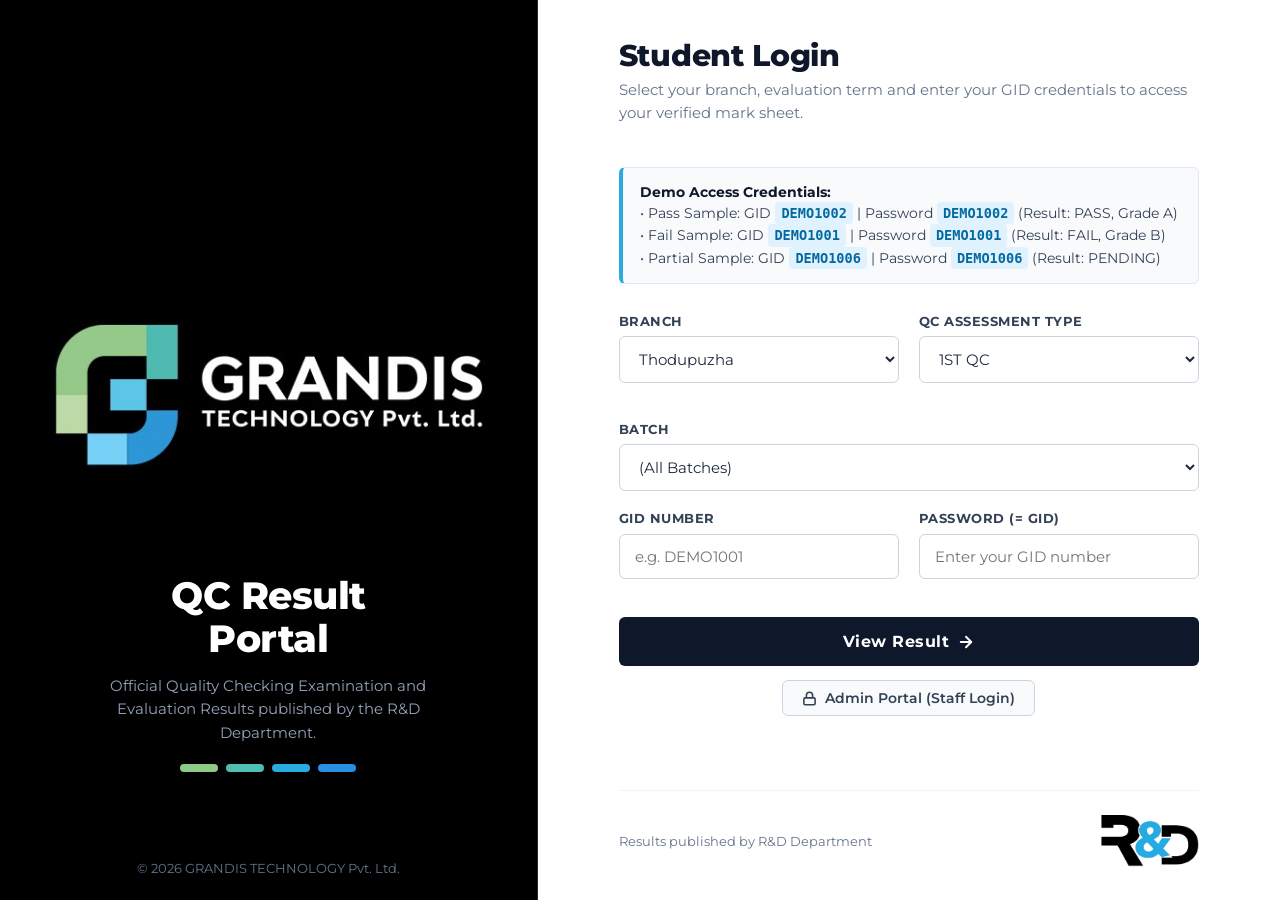
==== index.html @ 6bd6a83f "initial" ====
<!DOCTYPE html>
<html lang="en">
<head>
  <meta charset="UTF-8">
  <meta name="viewport" content="width=device-width, initial-scale=1.0">
  <title>GRANDIS TECHNOLOGY - QC Result Portal</title>
  <link rel="stylesheet" href="home.css">
</head>
<body>

  <!-- =========================================================================
       VIEW 1: STUDENT QC PORTAL LOGIN (OLD MODEL FULL SCREEN SPLIT LAYOUT)
       ========================================================================= -->
  <div class="portal-wrapper" id="portalLoginView">
    
    <!-- Left Black Branding Panel (Edge to Edge) -->
    <div class="portal-left">
      <div class="portal-left-logo">
        <img src="grandis-logo-cropped.png" alt="Grandis Technology Pvt. Ltd." class="portal-left-brand-img">
      </div>

      <div class="portal-left-content">
        <h1>QC Result<br>Portal</h1>
        <p>Official Quality Checking Examination and Evaluation Results published by the R&amp;D Department.</p>
        
        <!-- Strip of 4 colour tiles: #8fc98a, #4dbfb3, #29abe2, #2a8fe0 -->
        <div class="color-tiles-strip">
          <div class="color-tile t1" title="#8fc98a"></div>
          <div class="color-tile t2" title="#4dbfb3"></div>
          <div class="color-tile t3" title="#29abe2"></div>
          <div class="color-tile t4" title="#2a8fe0"></div>
        </div>
      </div>

      <div class="portal-left-footer">
        <span>&copy; 2026 GRANDIS TECHNOLOGY Pvt. Ltd.</span>
      </div>
    </div>

    <!-- Right White Form Panel (Edge to Edge with Centered Login Form) -->
    <div class="portal-right">
      <div class="portal-right-content">
        <div class="portal-header">
          <h2>Student Login</h2>
          <p>Select your branch, evaluation term and enter your GID credentials to access your verified mark sheet.</p>
        </div>

        <!-- Quick Demo Credentials Box -->
        <div class="demo-credentials-box">
          <b>Demo Access Credentials:</b><br>
          • Pass Sample: GID <span class="pill">DEMO1002</span> | Password <span class="pill">DEMO1002</span> (Result: PASS, Grade A)<br>
          • Fail Sample: GID <span class="pill">DEMO1001</span> | Password <span class="pill">DEMO1001</span> (Result: FAIL, Grade B)<br>
          • Partial Sample: GID <span class="pill">DEMO1006</span> | Password <span class="pill">DEMO1006</span> (Result: PENDING)
        </div>

        <form id="loginForm" autocomplete="off">
          <div class="form-row-2">
            <div class="form-group">
              <label for="branchSelect">Branch</label>
              <select id="branchSelect" name="branch" required></select>
            </div>
            <div class="form-group">
              <label for="qcSelect">QC Assessment Type</label>
              <select id="qcSelect" name="qc" required></select>
            </div>
          </div>

          <div class="form-group">
            <label for="batchSelect">Batch</label>
            <select id="batchSelect" name="batch">
              <option value="(All Batches)">(All Batches)</option>
            </select>
          </div>

          <div class="form-row-2">
            <div class="form-group">
              <label for="gidInput">GID Number</label>
              <input type="text" id="gidInput" name="gid" placeholder="e.g. DEMO1001" required autocomplete="off" autocorrect="off" autocapitalize="characters">
            </div>
            <div class="form-group">
              <label for="passwordInput">Password (= GID)</label>
              <input type="password" id="passwordInput" name="password" placeholder="Enter your GID number" required autocomplete="off">
            </div>
          </div>

          <button type="submit" id="submitBtn" class="btn-view-result">
            <span>View Result</span>
            <svg width="18" height="18" viewBox="0 0 24 24" fill="none" stroke="currentColor" stroke-width="2.5" stroke-linecap="round" stroke-linejoin="round">
              <line x1="5" y1="12" x2="19" y2="12"></line>
              <polyline points="12 5 19 12 12 19"></polyline>
            </svg>
          </button>

          <div class="admin-portal-link-wrap">
            <button type="button" id="openAdminModalBtn" class="btn-admin-portal-link" title="Authorized Staff &amp; QC Heads only">
              <svg width="15" height="15" viewBox="0 0 24 24" fill="none" stroke="currentColor" stroke-width="2.5">
                <rect x="3" y="11" width="18" height="11" rx="2" ry="2"></rect>
                <path d="M7 11V7a5 5 0 0 1 10 0v4"></path>
              </svg>
              <span>Admin Portal (Staff Login)</span>
            </button>
          </div>

          <div id="errMsg" class="form-err-msg"></div>
        </form>

        <div class="portal-right-footer">
          <div>Results published by R&amp;D Department</div>
          <div class="rd-logo-wrap">
            <img src="rd-logo.png" alt="R&amp;D Department Logo" class="portal-rd-brand-img">
          </div>
        </div>
      </div>
    </div>

  </div>

  <!-- =========================================================================
       VIEW 2: FULL-PAGE A4 PORTRAIT OFFICIAL MARK SHEET OVERLAY
       ========================================================================= -->
  <div class="report-overlay" id="reportOverlay" hidden>
    
    <!-- Top Floating Toolbar -->
    <div class="report-topbar">
      <div class="report-topbar-title">
        <svg width="20" height="20" viewBox="0 0 24 24" fill="none" stroke="#2563eb" stroke-width="2.5">
          <path d="M14 2H6a2 2 0 0 0-2 2v16a2 2 0 0 0 2 2h12a2 2 0 0 0 2-2V8z"></path>
          <polyline points="14 2 14 8 20 8"></polyline>
          <line x1="16" y1="13" x2="8" y2="13"></line>
          <line x1="16" y1="17" x2="8" y2="17"></line>
          <polyline points="10 9 9 9 8 9"></polyline>
        </svg>
        <span>Verified QC Evaluation Mark Sheet</span>
      </div>
      <div class="report-actions">
        <button type="button" class="btn-report-back" id="closeReportBtn">← Back</button>
        <button type="button" class="btn-report-print" onclick="window.print()">
          <svg width="16" height="16" viewBox="0 0 24 24" fill="none" stroke="currentColor" stroke-width="2">
            <polyline points="6 9 6 2 18 2 18 9"></polyline>
            <path d="M6 18H4a2 2 0 0 1-2-2v-5a2 2 0 0 1 2-2h16a2 2 0 0 1 2 2v5a2 2 0 0 1-2 2h-2"></path>
            <rect x="6" y="14" width="12" height="8"></rect>
          </svg>
          <span>Print / PDF</span>
        </button>
      </div>
    </div>

    <!-- Official Report Document Content (Injected dynamically) -->
    <div id="reportBodyContainer"></div>

  </div>

  <!-- =========================================================================
       ADMIN PORTAL LOGIN MODAL (AUTHENTICATION LOCK)
       ========================================================================= -->
  <div id="adminLoginModal" class="admin-modal-overlay">
    <div class="admin-modal-dialog">
      <div class="admin-modal-header">
        <div class="admin-modal-title-wrap">
          <div class="admin-modal-icon">
            <svg width="20" height="20" viewBox="0 0 24 24" fill="none" stroke="#217346" stroke-width="2.2" stroke-linecap="round" stroke-linejoin="round">
              <rect x="3" y="11" width="18" height="11" rx="2" ry="2"></rect>
              <path d="M7 11V7a5 5 0 0 1 10 0v4"></path>
            </svg>
          </div>
          <div>
            <h3> Authentication</h3>
            <p>Authorized Staff &amp; QC Heads only</p>
          </div>
        </div>
        <button type="button" id="closeAdminModalBtn" class="admin-modal-close" title="Close">&times;</button>
      </div>

      <form id="adminLoginForm" class="admin-modal-form" autocomplete="off">
        <div id="adminErrMsg" class="admin-err-msg"></div>

        <div class="form-group">
          <label for="adminUsername">Username</label>
          <div class="input-with-icon">
            <svg width="18" height="18" viewBox="0 0 24 24" fill="none" stroke="#64748b" stroke-width="2">
              <path d="M20 21v-2a4 4 0 0 0-4-4H8a4 4 0 0 0-4 4v2"></path>
              <circle cx="12" cy="7" r="4"></circle>
            </svg>
            <input type="text" id="adminUsername" name="adminUsername" placeholder="Enter Username" required autocomplete="off" autocapitalize="none">
          </div>
        </div>

        <div class="form-group">
          <label for="adminPassword">Password</label>
          <div class="input-with-icon">
            <svg width="18" height="18" viewBox="0 0 24 24" fill="none" stroke="#64748b" stroke-width="2">
              <rect x="3" y="11" width="18" height="11" rx="2" ry="2"></rect>
              <path d="M7 11V7a5 5 0 0 1 10 0v4"></path>
            </svg>
            <input type="password" id="adminPassword" name="adminPassword" placeholder="Enter Password" required autocomplete="current-password">
          </div>
        </div>

        <!-- Show password option -->
        <div class="admin-show-pwd-row">
          <label class="show-pwd-checkbox-label">
            <input type="checkbox" id="toggleShowAdminPwd">
            <span>Show password</span>
          </label>
        </div>

        <button type="submit" id="adminLoginSubmitBtn" class="btn-admin-login-submit">
          <span>Login to Admin Portal</span>
          <svg width="18" height="18" viewBox="0 0 24 24" fill="none" stroke="currentColor" stroke-width="2.5" stroke-linecap="round" stroke-linejoin="round">
            <line x1="5" y1="12" x2="19" y2="12"></line>
            <polyline points="12 5 19 12 12 19"></polyline>
          </svg>
        </button>
      </form>
    </div>
  </div>

  <script src="config.js"></script>
  <script>
    // Initialize Portal Selects
    fillSelect('branchSelect', BRANCHES);
    fillSelect('qcSelect', QCS);

    async function loadDynamicBranches() {
      try {
        const res = await api('branches');
        if (res && res.branches && res.branches.length > 0) {
          fillSelect('branchSelect', res.branches);
          refreshBatchOptions();
        }
      } catch (e) {}
    }
    loadDynamicBranches();

    function fillSelect(id, items) {
      const el = document.getElementById(id);
      el.innerHTML = items.map(it => `<option value="${esc(it)}">${esc(it)}</option>`).join('');
    }

    // Refresh batch dropdown whenever branch or QC selection changes
    async function refreshBatchOptions() {
      const branch = document.getElementById('branchSelect').value;
      const qc = document.getElementById('qcSelect').value;
      const batchSel = document.getElementById('batchSelect');
      const errEl = document.getElementById('errMsg');
      
      // Show loading indicator in dropdown
      batchSel.disabled = true;
      batchSel.innerHTML = '<option value="">Loading batches...</option>';

      try {
        const res = await api('batches', { branch, qc });
        let batches = [];
        if (res && res.batches && Array.isArray(res.batches)) {
          batches = res.batches;
        }

        const opts = ['<option value="(All Batches)">(All Batches)</option>'];
        if (batches.length > 0) {
          batches.forEach(b => {
            opts.push(`<option value="${esc(b)}">${esc(b)}</option>`);
          });
        }
        batchSel.innerHTML = opts.join('');
      } catch (e) {
        console.error("Batch query error:", e);
        batchSel.innerHTML = '<option value="(All Batches)">(All Batches)</option>';
        if (errEl && !errEl.textContent) {
          errEl.textContent = e.message;
        }
      } finally {
        batchSel.disabled = false;
      }
    }

    document.getElementById('branchSelect').addEventListener('change', () => {
      document.getElementById('errMsg').textContent = '';
      refreshBatchOptions();
    });
    document.getElementById('qcSelect').addEventListener('change', () => {
      document.getElementById('errMsg').textContent = '';
      refreshBatchOptions();
    });
    refreshBatchOptions();

    // Close Report Overlay handler
    document.getElementById('closeReportBtn').addEventListener('click', () => {
      document.getElementById('reportOverlay').hidden = true;
    });

    // Form Submission: Real-time query to Google Sheets
    document.getElementById('loginForm').addEventListener('submit', async (e) => {
      e.preventDefault();
      const errEl = document.getElementById('errMsg');
      const submitBtn = document.getElementById('submitBtn');
      errEl.textContent = '';

      const branch = document.getElementById('branchSelect').value;
      const qc = document.getElementById('qcSelect').value;
      const batch = document.getElementById('batchSelect').value;
      const gid = document.getElementById('gidInput').value.trim();
      const password = document.getElementById('passwordInput').value.trim();

      if (!gid) {
        errEl.textContent = 'Please enter your GID number.';
        return;
      }

      if (gid.toUpperCase() !== password.toUpperCase()) {
        errEl.textContent = 'Invalid credentials. Password must match your GID number.';
        return;
      }

      submitBtn.disabled = true;
      submitBtn.innerHTML = `<span>Verifying credentials...</span>`;

      try {
        const res = await api('login', { branch, qc, batch, gid, password });
        if (!res || !res.ok || res.error || !res.results || res.results.length === 0) {
          errEl.textContent = (res && res.error) ? res.error : `No verified result found for GID ${gid} in ${qc} (${branch}).`;
        } else {
          renderStudentMarkSheets(res.q, res.results);
        }
      } catch (err) {
        console.error("Student result query error:", err);
        errEl.textContent = err.message || 'Cannot connect to result server. Check the Sheet URL / deployment.';
      } finally {
        submitBtn.disabled = false;
        submitBtn.innerHTML = `<span>View Result</span>
          <svg width="18" height="18" viewBox="0 0 24 24" fill="none" stroke="currentColor" stroke-width="2.5" stroke-linecap="round" stroke-linejoin="round">
            <line x1="5" y1="12" x2="19" y2="12"></line>
            <polyline points="12 5 19 12 12 19"></polyline>
          </svg>`;
      }
    });

    /**
     * Render Official QC Mark Sheet
     * Matches exact certificate design with double gold frame, ivory tables, and official layout
     */
    function renderStudentMarkSheets(qcDef, results) {
      const container = document.getElementById('reportBodyContainer');
      
      const html = results.map(item => {
        const info = item.info || {};
        const student = item.row || {};
        const marks = student.m || student.marks || {};
        
        // Calculate all values according to configurable rules
        const evalResult = evaluateQC(qcDef, marks);

        // Derive Main & Sub Report Titles (e.g. "FIRST QC REPORT")
        const mainReportTitle = (qcDef.name && qcDef.name.toUpperCase().endsWith('REPORT')
          ? qcDef.name
          : `${qcDef.name || 'QC'} REPORT`).toUpperCase();
        const subReportTitle = qcDef.title || '';

        // Generate Section rows with A., B., C. prefixes and per-section Sl. No starting at 1
        let sectionsHtml = '';

        qcDef.sections.forEach((sec, sIdx) => {
          const secSummary = evalResult.sections.find(s => s.name === sec.name) || {};
          const isSectionTotalApplicable = sec.passMark !== null && sec.passMark !== undefined;
          const secLetter = String.fromCharCode(65 + sIdx);
          const secTitle = `${secLetter}. ${sec.name.toUpperCase()}`;

          // Section Header Row (e.g. A. THEORY, B. PRACTICAL)
          sectionsHtml += `
            <tr class="section-row">
              <td colspan="6">${esc(secTitle)}</td>
            </tr>
          `;

          // Part Rows with independent numbering per section (1, 2, 3...)
          let partSlNo = 1;
          sec.parts.forEach(part => {
            const rawVal = marks[part.name];
            const hasVal = rawVal !== undefined && rawVal !== null && String(rawVal).trim() !== '';
            const valText = hasVal ? esc(rawVal) : '-';

            sectionsHtml += `
              <tr>
                <td class="col-sl">${partSlNo++}</td>
                <td class="col-subj">${esc(part.name)}</td>
                <td class="col-max">${part.max}</td>
                <td class="col-min">-</td>
                <td class="col-obt">${valText}</td>
                <td class="col-rem"></td>
              </tr>
            `;
          });

          // Section Total Row
          if (isSectionTotalApplicable || qcDef.sections.length > 1) {
            const statusClass = secSummary.status === 'PASS' ? 'status-badge-pass' : (secSummary.status === 'FAIL' ? 'status-badge-fail' : 'status-badge-pending');
            const passRequirementText = sec.passMark !== null ? sec.passMark : '-';
            const statusText = secSummary.status || '-';

            sectionsHtml += `
              <tr class="total-row">
                <td></td>
                <td class="col-subj">${esc(sec.name)} Total</td>
                <td class="col-max">${secSummary.max}</td>
                <td class="col-min">${passRequirementText}</td>
                <td class="col-obt">${secSummary.entered > 0 ? secSummary.total : '-'}</td>
                <td class="col-rem"><span class="${statusClass}">${esc(statusText)}</span></td>
              </tr>
            `;
          }
        });

        // Grand Total Row
        const grandStatusClass = evalResult.overallResult === 'PASS' ? 'status-badge-pass' : (evalResult.overallResult === 'FAIL' ? 'status-badge-fail' : 'status-badge-pending');
        const passRuleDesc = qcDef.overall.rule === 'SECTIONS_PASS' ? 'Theory & Practical' : `Min ${qcDef.overall.passMark}`;

        const grandTotalRow = `
          <tr class="grand-row">
            <td></td>
            <td class="col-subj">OVERALL TOTAL</td>
            <td class="col-max">${evalResult.overallMax}</td>
            <td class="col-min">${esc(passRuleDesc)}</td>
            <td class="col-obt">${evalResult.grandTotal !== '' ? evalResult.grandTotal : '-'}</td>
            <td class="col-rem"><span class="${grandStatusClass}">${esc(evalResult.overallResult || '-')}</span></td>
          </tr>
        `;

        // Status badge in summary strip
        const summaryResultBadge = evalResult.overallResult 
          ? `<span class="${grandStatusClass}">${esc(evalResult.overallResult)}</span>`
          : `-`;

        // Grade / Level label in summary strip (shown even for FAIL students when all parts completed)
        const summaryGradeVal = evalResult.overallLabel || (evalResult.isPending ? 'PENDING' : '-');

        // Words for total marks
        const totalWords = evalResult.grandTotal !== '' ? numberToWords(parseFloat(evalResult.grandTotal)) : 'Marks Pending';

        // Comments
        const commentText = student.remarks || (evalResult.overallResult === 'PASS' 
          ? 'Candidate has successfully demonstrated required proficiency standards.' 
          : (evalResult.overallResult === 'FAIL' ? 'Candidate did not achieve minimum passing criteria in one or more assessment modules.' : 'Evaluation in progress.'));

        const assessorNames = info.assessors || info.assessor || 'R&D Quality Checking Board';

        return `
          <div class="official-report-sheet">
            <!-- Header Row: Grandis Logo (Left), Institute Titles (Center), R&D Logo (Right) -->
            <div class="official-report-header">
              <div class="report-logo-left">
                <img src="grandis-logo-transparent.png" alt="Grandis Technology Logo" class="cert-grandis-logo">
              </div>

              <div class="header-center">
                <div class="company-title">GRANDIS TECHNOLOGY PVT. LTD.</div>
                <div class="department-title">R &amp; D &nbsp; D E P A R T M E N T</div>
              </div>

              <div class="report-logo-right">
                <img src="rd-logo.png" alt="R&amp;D Logo" class="cert-rd-logo">
              </div>
            </div>

            <!-- Title & Subtitle Block Below Header Row -->
            <div class="report-title-block">
              <div class="report-main-title">${esc(mainReportTitle)}</div>
              <div class="report-sub-title">${esc(subReportTitle)}</div>
              
              <div class="flourish-divider">
                <div class="flourish-line"></div>
                <div class="flourish-diamond">&#9670;</div>
                <div class="flourish-line"></div>
              </div>
            </div>

            <!-- Student & Batch Information Table (Exact 5 rows from official template) -->
            <table class="qc-info-table">
              <tr>
                <th>STUDENT NAME</th>
                <td>${esc(student.name || '-')}</td>
                <th>GID NUMBER</th>
                <td>${esc(student.gid || '-')}</td>
              </tr>
              <tr>
                <th>BRANCH</th>
                <td>${esc(info.branch || '-')}</td>
                <th>BATCH</th>
                <td>${esc(info.batch || '-')}</td>
              </tr>
              <tr>
                <th>FACULTY</th>
                <td>${esc(info.faculty || '-')}</td>
                <th>MODULE INCHARGE</th>
                <td>${esc(info.incharge || info.moduleIncharge || '-')}</td>
              </tr>
              <tr>
                <th>HOF</th>
                <td>${esc(info.hof || '-')}</td>
                <th>STRENGTH</th>
                <td>${esc(info.strength || '-')}</td>
              </tr>
              <tr>
                <th>QC DATE</th>
                <td colspan="3">${esc(info.qcDate || info.date || '-')}</td>
              </tr>
            </table>

            <!-- Marks Table (Exact Columns, Numbered Subjects, and PASS/FAIL Badges) -->
            <table class="qc-marks-table">
              <thead>
                <tr>
                  <th class="col-sl">SL. NO</th>
                  <th class="col-subj">SUBJECT</th>
                  <th class="col-max">MAX MARKS</th>
                  <th class="col-min">MIN MARKS</th>
                  <th class="col-obt">MARKS OBTAINED</th>
                  <th class="col-rem">REMARKS</th>
                </tr>
              </thead>
              <tbody>
                ${sectionsHtml}
                ${grandTotalRow}
              </tbody>
            </table>

            <!-- Summary Strip -->
            <div class="qc-summary-strip">
              <div class="qc-summary-item">
                <div class="qc-summary-label">Overall Result</div>
                <div class="qc-summary-val">${summaryResultBadge}</div>
              </div>
              <div class="qc-summary-item">
                <div class="qc-summary-label">Percentage</div>
                <div class="qc-summary-val">${evalResult.percentage ? evalResult.percentage + '%' : '-'}</div>
              </div>
              <div class="qc-summary-item">
                <div class="qc-summary-label">${esc(evalResult.labelType)}</div>
                <div class="qc-summary-val">${esc(summaryGradeVal)}</div>
              </div>
            </div>

            <!-- Grand Total In Words -->
            <div class="words-row">
              <b>Grand Total in Words:</b>
              <span class="words-val">${esc(totalWords)}</span>
            </div>

            <!-- QC Comments Box -->
            <div class="qc-comments-box">
              <div class="comments-label">QC Inspector Comments &amp; Recommendations:</div>
              <div>${esc(commentText)}</div>
            </div>

            <!-- Signature Lines -->
            <div class="qc-signatures">
              <div class="qc-sig-block">
                <span>${esc(assessorNames)}</span>
                <span class="qc-sig-sub">QC Assessor(s) Signature</span>
              </div>
              <div class="qc-sig-block">
                <span>Head of R&amp;D Department</span>
                <span class="qc-sig-sub">GRANDIS TECHNOLOGY Pvt. Ltd.</span>
              </div>
            </div>

            <!-- Footer -->
            <div class="qc-report-footer">
              This document is an electronically verified quality checking evaluation record generated by the R&amp;D Department, GRANDIS TECHNOLOGY Pvt. Ltd.
            </div>
          </div>
        `;
      }).join('');

      container.innerHTML = html;
      document.getElementById('reportOverlay').hidden = false;
      document.getElementById('reportOverlay').scrollTop = 0;
    }

    // =========================================================================
    // ADMIN PORTAL LOGIN MODAL LOGIC (LOCKED POPUP)
    // =========================================================================
    const adminModal = document.getElementById('adminLoginModal');
    const openAdminBtn = document.getElementById('openAdminModalBtn');
    const closeAdminBtn = document.getElementById('closeAdminModalBtn');
    const adminForm = document.getElementById('adminLoginForm');
    const adminUsernameInput = document.getElementById('adminUsername');
    const adminPasswordInput = document.getElementById('adminPassword');
    const toggleShowAdminPwd = document.getElementById('toggleShowAdminPwd');
    const adminErrMsg = document.getElementById('adminErrMsg');

    function openAdminModal() {
      // If already authenticated during this active browser session, open directly
      if (sessionStorage.getItem('grandis_admin_logged_in') === 'true') {
        window.location.href = 'qc-sheet.html';
        return;
      }
      adminErrMsg.textContent = '';
      adminErrMsg.style.display = 'none';
      adminUsernameInput.value = '';
      adminPasswordInput.value = '';
      toggleShowAdminPwd.checked = false;
      adminPasswordInput.type = 'password';
      
      // Make modal visible reliably across all browsers
      adminModal.classList.add('active');
      adminModal.style.display = 'flex';
      setTimeout(() => adminUsernameInput.focus(), 80);
    }

    function closeAdminModal() {
      adminModal.classList.remove('active');
      adminModal.style.display = 'none';
    }

    // Open modal on click
    if (openAdminBtn) {
      openAdminBtn.addEventListener('click', (e) => {
        e.preventDefault();
        openAdminModal();
      });
    }

    // Close modal on X button
    if (closeAdminBtn) {
      closeAdminBtn.addEventListener('click', (e) => {
        e.preventDefault();
        closeAdminModal();
      });
    }

    // Close modal when clicking on dark backdrop
    if (adminModal) {
      adminModal.addEventListener('click', (e) => {
        if (e.target === adminModal) {
          closeAdminModal();
        }
      });
    }

    // "Show password" toggle checkbox option
    if (toggleShowAdminPwd) {
      toggleShowAdminPwd.addEventListener('change', (e) => {
        adminPasswordInput.type = e.target.checked ? 'text' : 'password';
      });
    }

    // Admin Authentication Check
    if (adminForm) {
      adminForm.addEventListener('submit', (e) => {
        e.preventDefault();
        adminErrMsg.textContent = '';
        adminErrMsg.style.display = 'none';

        const username = (adminUsernameInput.value || '').trim();
        const password = (adminPasswordInput.value || '').trim();

        // Required Credentials: Username: Admin1 | Password: QCheadR&D
        const isUserMatch = (username === 'Admin1' || username.toLowerCase() === 'admin1' || username === 'Admin' || username.toLowerCase() === 'admin');
        const isPassMatch = (password === 'QCheadR&D' || password === 'QcheadR&D');

        if (isUserMatch && isPassMatch) {
          // Store session in sessionStorage (auto-logout on browser close)
          sessionStorage.setItem('grandis_admin_logged_in', 'true');

          adminErrMsg.style.display = 'block';
          adminErrMsg.style.color = '#15803d';
          adminErrMsg.style.background = '#f0fdf4';
          adminErrMsg.style.borderColor = '#bbf7d0';
          adminErrMsg.textContent = 'Login successful! Opening Admin Panel...';

          setTimeout(() => {
            window.location.href = 'qc-sheet.html';
          }, 150);
        } else {
          adminErrMsg.style.display = 'block';
          adminErrMsg.style.color = '#dc2626';
          adminErrMsg.style.background = '#fef2f2';
          adminErrMsg.style.borderColor = '#fecaca';
          adminErrMsg.textContent = 'Invalid username or password';
          adminPasswordInput.value = '';
          adminPasswordInput.focus();
        }
      });
    }

    // Auto-open modal if URL contains #admin
    if (window.location.hash === '#admin') {
      setTimeout(openAdminModal, 100);
    }
    window.addEventListener('hashchange', () => {
      if (window.location.hash === '#admin') {
        openAdminModal();
      }
    });
  </script>
</body>
</html>
---- home.css ----
@import url('https://fonts.googleapis.com/css2?family=Montserrat:ital,wght@0,300;0,400;0,500;0,600;0,700;0,800;1,400&family=Cinzel:wght@600;700;800&family=Cinzel+Decorative:wght@700&display=swap');

:root {
  --primary: #2563eb;
  --primary-dark: #1d4ed8;
  --portal-bg: #000000;
  --gold: #b58d3d;
  --gold-light: #fbfaf6;
  --gold-border: #b58d3d;
  --ink: #111827;
  --text-muted: #6b7280;
  --bg-app: #f4f5f8;
  --card: #ffffff;
  --border-light: #e5e7eb;
  --table-border: #d1d5db;
  --success-green: #006100;
  --success-bg: #c6efce;
  --fail-red: #9c0006;
  --fail-bg: #ffc7ce;
  --pending-amber: #9c5700;
  --pending-bg: #ffeb9c;
}

/* ==========================================================================
   RESET & FULL SCREEN STYLES (EDGE TO EDGE, NO UNUSED MARGINS)
   ========================================================================== */
html {
  height: 100%;
  width: 100%;
  margin: 0;
  padding: 0;
  box-sizing: border-box;
}

*, *:before, *:after {
  box-sizing: inherit;
  margin: 0;
  padding: 0;
}

body {
  font-family: 'Montserrat', -apple-system, BlinkMacSystemFont, "Segoe UI", Roboto, sans-serif;
  background-color: #000000;
  color: var(--ink);
  min-height: 100vh;
  min-height: 100dvh;
  width: 100%;
  margin: 0;
  padding: 0;
  display: flex;
  flex-direction: column;
  overflow-x: hidden;
}

/* ==========================================================================
   VIEW 1: HOME PAGE - OLD MODEL FULL SCREEN (SPLIT LAYOUT)
   ========================================================================== */
.portal-wrapper {
  display: grid;
  grid-template-columns: minmax(380px, 42%) 1fr;
  width: 100%;
  min-height: 100vh;
  min-height: 100dvh;
  margin: 0;
  padding: 0;
  background: #ffffff;
  overflow-x: hidden;
  flex: 1;
}

/* Left Black Branding Panel - Stretches top to bottom, edge to edge */
.portal-left {
  background: #000000;
  color: #ffffff;
  padding: 20rem 2.5rem 1.5rem;
  display: flex;
  flex-direction: column;
  justify-content: space-between;
  align-items: center;
  text-align: center;
  position: relative;
  border-right: 1px solid #1f2937;
  min-height: 100%;
  width: 100%;
  box-sizing: border-box;
}

.portal-left-logo {
  display: flex;
  align-items: center;
  justify-content: center;
  width: 100%;
  margin-bottom: 1rem;
  text-align: center;
}

.portal-left-brand-img {
  height: 150px; /* Refined balanced size (oder cheriyakanam) */
  max-height: 150px;
  width: auto;
  max-width: 100%;
  object-fit: contain;
  display: block;
  margin: 0 auto;
}

.portal-left-content {
  margin: auto 0;
  padding: 1rem 0;
  display: flex;
  flex-direction: column;
  align-items: center;
}

.portal-left-content h1 {
  font-size: 2.35rem;
  font-weight: 800;
  line-height: 1.15;
  margin-bottom: 0.85rem;
  color: #ffffff;
  letter-spacing: -0.5px;
  text-align: center;
}

.portal-left-content p {
  color: #94a3b8;
  font-size: 0.95rem;
  line-height: 1.55;
  max-width: 380px;
  text-align: center;
  margin: 0 auto;
}

/* 4 Colour Tiles Strip (#8fc98a, #4dbfb3, #29abe2, #2a8fe0) */
.color-tiles-strip {
  display: flex;
  gap: 8px;
  margin-top: 1.25rem;
  justify-content: center;
}

.color-tile {
  height: 8px;
  width: 38px;
  border-radius: 4px;
}

.color-tile.t1 { background: #8fc98a; }
.color-tile.t2 { background: #4dbfb3; }
.color-tile.t3 { background: #29abe2; }
.color-tile.t4 { background: #2a8fe0; }

.portal-left-footer {
  font-size: 0.82rem;
  color: #64748b;
  display: flex;
  align-items: center;
  justify-content: center;
  gap: 0.6rem;
  width: 100%;
}

/* Right White Form Panel - Stretches edge to edge with Centered Card */
.portal-right {
  background: #ffffff;
  padding: 1.75rem 2.5rem 1.5rem;
  display: flex;
  flex-direction: column;
  align-items: center;
  justify-content: center;
  width: 100%;
  min-height: 100%;
  box-sizing: border-box;
}

.portal-right-content {
  width: 100%;
  max-width: 530px;
  margin: auto 0;
  display: flex;
  flex-direction: column;
}

.portal-header {
  margin-bottom: 0.85rem;
}

.portal-header h2 {
  font-size: 1.85rem;
  font-weight: 800;
  color: #0f172a;
  letter-spacing: -0.5px;
  margin-bottom: 0.25rem;
}

.portal-header p {
  color: #64748b;
  font-size: 0.88rem;
  line-height: 1.45;
}

/* Quick Demo Credentials Box */
.demo-credentials-box {
  background: #f8fafc;
  border: 1px solid #e2e8f0;
  border-radius: 8px;
  padding: 0.6rem 0.85rem;
  margin-bottom: 0.85rem;
  font-size: 0.78rem;
  color: #475569;
  line-height: 1.5;
}

.demo-credentials-box b {
  color: #1e293b;
}

.demo-credentials-box .pill {
  background: #e2e8f0;
  color: #0f172a;
  padding: 1px 5px;
  border-radius: 3px;
  font-family: monospace;
  font-weight: bold;
}

/* Right Panel Footer: Results published by R&D + Big Prominent R&D Logo */
.portal-right-footer {
  margin-top: 1.25rem;
  padding-top: 0.75rem;
  border-top: 1px solid #f1f5f9;
  display: flex;
  align-items: center;
  justify-content: space-between;
  font-size: 0.82rem;
  color: #64748b;
  width: 100%;
}

.portal-right-footer .rd-logo-wrap {
  display: flex;
  align-items: center;
}

.portal-rd-brand-img {
  height: 52px; /* R&D logo made significantly larger as requested */
  width: auto;
  object-fit: contain;
  display: block;
}
  align-items: center;
  gap: 0.6rem;
}

/* Right White Form Panel - Stretches edge to edge with Centered Card */
.portal-right {
  background: #ffffff;
  padding: 3.5rem 4rem;
  display: flex;
  flex-direction: column;
  align-items: center;
  justify-content: center;
  width: 100%;
  min-height: 100%;
}

.portal-right-content {
  width: 100%;
  max-width: 580px;
  margin: auto 0;
  display: flex;
  flex-direction: column;
  justify-content: center;
}

.portal-header h2 {
  font-size: 1.85rem;
  font-weight: 800;
  color: #0f172a;
  margin-bottom: 0.4rem;
  letter-spacing: -0.3px;
}

.portal-header p {
  color: #64748b;
  font-size: 0.95rem;
  margin-bottom: 1.8rem;
  line-height: 1.5;
}

.demo-credentials-box {
  background: #f8fafc;
  border: 1px solid #e2e8f0;
  border-left: 4px solid #29abe2;
  border-radius: 6px;
  padding: 0.85rem 1.1rem;
  font-size: 0.85rem;
  color: #334155;
  line-height: 1.5;
  margin-bottom: 1.8rem;
}

.demo-credentials-box b {
  color: #0f172a;
}

.demo-credentials-box .pill {
  display: inline-block;
  background: #e0f2fe;
  color: #0369a1;
  padding: 1px 6px;
  border-radius: 4px;
  font-weight: 700;
  font-family: monospace;
}

.form-row-2 {
  display: grid;
  grid-template-columns: 1fr 1fr;
  gap: 1.25rem;
  margin-bottom: 1.2rem;
}

.form-group {
  margin-bottom: 1.2rem;
}

.form-group label {
  display: block;
  font-size: 0.84rem;
  font-weight: 700;
  color: #334155;
  margin-bottom: 0.45rem;
  text-transform: uppercase;
  letter-spacing: 0.5px;
}

.form-group select,
.form-group input {
  width: 100%;
  padding: 0.75rem 0.95rem;
  border: 1.5px solid #cbd5e1;
  border-radius: 6px;
  font-size: 0.95rem;
  font-family: inherit;
  color: #1e293b;
  background: #ffffff;
  transition: all 0.2s ease;
}

.form-group select:focus,
.form-group input:focus {
  outline: none;
  border-color: #2a8fe0;
  box-shadow: 0 0 0 3px rgba(42, 143, 224, 0.15);
}

.btn-view-result {
  width: 100%;
  background: #0f172a;
  color: #ffffff;
  border: none;
  border-radius: 6px;
  padding: 0.95rem 1.5rem;
  font-size: 1rem;
  font-weight: 700;
  font-family: inherit;
  cursor: pointer;
  margin-top: 0.75rem;
  transition: all 0.2s ease;
  display: flex;
  align-items: center;
  justify-content: center;
  gap: 0.5rem;
  letter-spacing: 0.5px;
}

.btn-view-result:hover {
  background: #1e293b;
  box-shadow: 0 4px 12px rgba(15, 23, 42, 0.2);
}

.btn-view-result:disabled {
  opacity: 0.65;
  cursor: not-allowed;
}

.form-err-msg {
  color: #dc2626;
  font-size: 0.88rem;
  margin-top: 0.85rem;
  font-weight: 600;
  text-align: center;
  min-height: 1.3rem;
}

.portal-right-footer {
  display: flex;
  align-items: center;
  justify-content: space-between;
  gap: 1rem;
  margin-top: 2.5rem;
  padding-top: 1.5rem;
  border-top: 1px solid #f1f5f9;
  font-size: 0.8rem;
  color: #64748b;
}

.portal-right-footer .rd-logo-wrap {
  display: flex;
  align-items: center;
  gap: 0.5rem;
  font-weight: 700;
  color: #0f172a;
}

/* ==========================================================================
   VIEW 2: FULL-PAGE OFFICIAL QC MARK SHEET OVERLAY
   ========================================================================== */
.report-overlay {
  position: fixed;
  inset: 0;
  background: rgba(15, 23, 42, 0.82);
  backdrop-filter: blur(5px);
  z-index: 1000;
  overflow-y: auto;
  padding: 1.5rem 1rem 3rem;
  display: flex;
  flex-direction: column;
  align-items: center;
}

.report-overlay[hidden] {
  display: none !important;
}

/* Top bar above sheet on screen */
.report-topbar {
  width: 100%;
  max-width: 840px;
  display: flex;
  justify-content: space-between;
  align-items: center;
  margin-bottom: 1.25rem;
  position: sticky;
  top: 10px;
  z-index: 1010;
  background: #ffffff;
  padding: 0.75rem 1.25rem;
  border-radius: 8px;
  box-shadow: 0 6px 20px rgba(0,0,0,0.18);
}

.report-topbar-title {
  font-weight: 700;
  color: #0f172a;
  font-size: 0.95rem;
  display: flex;
  align-items: center;
  gap: 0.5rem;
}

.report-actions {
  display: flex;
  gap: 0.6rem;
}

.btn-report-back {
  background: #f1f5f9;
  border: 1px solid #cbd5e1;
  color: #334155;
  padding: 0.5rem 1.1rem;
  border-radius: 6px;
  font-size: 0.88rem;
  font-weight: 700;
  cursor: pointer;
  transition: background 0.2s;
}

.btn-report-back:hover {
  background: #e2e8f0;
}

.btn-report-print {
  background: #0f172a;
  border: 1px solid #0f172a;
  color: #ffffff;
  padding: 0.5rem 1.25rem;
  border-radius: 6px;
  font-size: 0.88rem;
  font-weight: 700;
  cursor: pointer;
  display: flex;
  align-items: center;
  gap: 0.5rem;
  transition: background 0.2s;
}

.btn-report-print:hover {
  background: #1e293b;
}

/* OFFICIAL REPORT CONTAINER - A4 PORTRAIT WITH DOUBLE GOLD BORDER FRAME */
.official-report-sheet {
  background: #ffffff;
  width: 100%;
  max-width: 840px;
  min-height: 1100px;
  margin: 0 auto;
  padding: 2.4rem 2.8rem;
  box-shadow: 0 12px 40px rgba(0,0,0,0.3);
  border: 2px solid #b58d3d;
  color: #111827;
  position: relative;
  box-sizing: border-box;
}

/* Inner gold frame border inset 10px */
.official-report-sheet::after {
  content: "";
  position: absolute;
  top: 10px;
  left: 10px;
  right: 10px;
  bottom: 10px;
  border: 1.5px solid #b58d3d;
  pointer-events: none;
  box-sizing: border-box;
}

/* ==========================================================================
   RESULT SHEET HEADER (GRANDIS LOGO LEFT, TITLES CENTER, R&D LOGO RIGHT)
   ========================================================================== */
.official-report-header {
  display: flex;
  justify-content: space-between;
  align-items: center;
  gap: 1.5rem;
  padding-bottom: 0.35rem;
  width: 100%;
}

/* Left Logo: Grandis mosaic G with transparent background */
.report-logo-left {
  flex: 0 0 auto;
  display: flex;
  align-items: center;
  justify-content: center;
  background: transparent !important;
  border: none !important;
  box-shadow: none !important;
  padding: 0;
  margin: 0;
}

.cert-grandis-logo {
  height: 70px; /* Official standard height */
  width: auto;
  object-fit: contain;
  display: block;
  background: transparent !important;
  border: none !important;
  box-shadow: none !important;
}

/* Center Titles Between Logos */
.official-report-header .header-center {
  text-align: center;
  flex: 1;
  padding: 0 0.5rem;
}

.company-title {
  font-family: 'Cinzel', 'Times New Roman', Georgia, serif;
  font-size: 1.25rem;
  font-weight: 700;
  letter-spacing: 2px;
  color: #111827;
  text-transform: uppercase;
  line-height: 1.2;
}

.department-title {
  font-family: 'Cinzel', 'Times New Roman', Georgia, serif;
  font-size: 0.8rem;
  font-weight: 700;
  letter-spacing: 4px;
  color: #b58d3d;
  margin-top: 0.3rem;
  text-transform: uppercase;
}

/* Right Logo: R&D Department Logo */
.report-logo-right {
  flex: 0 0 auto;
  display: flex;
  align-items: center;
  justify-content: center;
  background: transparent !important;
  border: none !important;
  box-shadow: none !important;
  padding: 0;
  margin: 0;
}

.cert-rd-logo {
  height: 52px;
  width: auto;
  object-fit: contain;
  display: block;
  background: transparent !important;
  border: none !important;
  box-shadow: none !important;
}

/* ==========================================================================
   REPORT TITLE BLOCK (BELOW HEADER ROW)
   ========================================================================== */
.report-title-block {
  text-align: center;
  margin-top: 1.4rem;
  margin-bottom: 0.4rem;
}

.report-main-title {
  font-family: 'Cinzel', 'Times New Roman', Georgia, serif;
  font-size: 2.25rem;
  font-weight: 800;
  letter-spacing: 1.5px;
  color: #111827;
  text-transform: uppercase;
  line-height: 1.15;
}

.report-sub-title {
  font-family: 'Georgia', 'Times New Roman', serif;
  font-style: italic;
  font-size: 0.98rem;
  color: #374151;
  margin-top: 0.35rem;
}

/* Centered Gold Divider with Diamond */
.flourish-divider {
  display: flex;
  align-items: center;
  justify-content: center;
  gap: 0.8rem;
  width: 55%;
  max-width: 480px;
  margin: 0.95rem auto 1.45rem;
}

.flourish-line {
  height: 1.5px;
  background: #cbb482;
  flex: 1;
}

.flourish-diamond {
  color: #b58d3d;
  font-size: 0.85rem;
  line-height: 1;
}

/* ==========================================================================
   STUDENT & BATCH INFORMATION TABLE (4 COLUMNS, IVORY LABELS, WHITE VALUES)
   ========================================================================== */
.qc-info-table {
  width: 100%;
  border-collapse: collapse;
  margin-bottom: 1.4rem;
  font-size: 0.86rem;
}

.qc-info-table th,
.qc-info-table td {
  border: 1px solid #d1d5db;
  padding: 0.52rem 0.85rem;
}

.qc-info-table th {
  background: #f7f6f2; /* Warm ivory header */
  font-weight: 700;
  color: #111827;
  text-transform: uppercase;
  letter-spacing: 0.6px;
  width: 19%;
  text-align: left;
  font-family: 'Cinzel', 'Montserrat', sans-serif;
  font-size: 0.78rem;
}

.qc-info-table td {
  background: #ffffff;
  color: #1f2937;
  width: 31%;
  font-weight: 500;
  font-family: 'Montserrat', sans-serif;
  font-size: 0.88rem;
  text-align: left;
}

/* ==========================================================================
   MARKS TABLE (BEIGE HEADER, NUMBERED PARTS PER SECTION, CLEAR TOTALS)
   ========================================================================== */
.qc-marks-table {
  width: 100%;
  border-collapse: collapse;
  margin-bottom: 1.15rem;
  font-size: 0.88rem;
}

.qc-marks-table th,
.qc-marks-table td {
  border: 1px solid #d1d5db;
  padding: 0.52rem 0.65rem;
  text-align: center;
}

.qc-marks-table thead th {
  background: #f2f1ea; /* Soft beige table header */
  color: #111827;
  font-weight: 700;
  font-size: 0.78rem;
  text-transform: uppercase;
  letter-spacing: 0.6px;
  font-family: 'Cinzel', 'Montserrat', sans-serif;
  padding: 0.6rem 0.5rem;
}

.qc-marks-table .col-sl { width: 9%; }
.qc-marks-table .col-subj { text-align: left; width: 23%; font-weight: 500; padding-left: 0.85rem; }
.qc-marks-table .col-max { width: 17%; }
.qc-marks-table .col-min { width: 17%; }
.qc-marks-table .col-obt { width: 20%; font-weight: 500; }
.qc-marks-table .col-rem { width: 14%; font-weight: 700; }

/* Section Header (A. THEORY, B. PRACTICAL) */
.qc-marks-table .section-row td {
  background: #fbfaf6;
  text-align: left;
  font-weight: 800;
  color: #836e2c;
  text-transform: uppercase;
  letter-spacing: 1.8px;
  padding: 0.52rem 0.85rem;
  font-family: 'Cinzel', serif;
  font-size: 0.84rem;
}

/* Section Total Row */
.qc-marks-table .total-row td {
  background: #ffffff;
  font-weight: 700;
  font-family: 'Cinzel', 'Montserrat', serif;
  font-size: 0.88rem;
  color: #111827;
}

.qc-marks-table .total-row .col-subj {
  font-weight: 800;
  padding-left: 0.85rem;
}

/* Overall Grand Total Row */
.qc-marks-table .grand-row td {
  background: #f8fafc;
  font-weight: 800;
  border-top: 2px solid #64748b;
  font-size: 0.92rem;
  font-family: 'Cinzel', 'Montserrat', serif;
  color: #111827;
}

.qc-marks-table .grand-row .col-subj {
  padding-left: 0.85rem;
}

/* PASS / FAIL / PENDING Badges */
.status-badge-pass {
  color: #006100;
  font-weight: 800;
  letter-spacing: 0.6px;
  font-family: 'Montserrat', sans-serif;
}

.status-badge-fail {
  color: #9c0006;
  font-weight: 800;
  letter-spacing: 0.6px;
  font-family: 'Montserrat', sans-serif;
}

.status-badge-pending {
  color: #9c5700;
  font-weight: 800;
  letter-spacing: 0.6px;
  font-family: 'Montserrat', sans-serif;
}

/* ==========================================================================
   SUMMARY STRIP & CERTIFICATE FOOTER
   ========================================================================== */
.qc-summary-strip {
  display: grid;
  grid-template-columns: repeat(3, 1fr);
  border: 1px solid #d1d5db;
  background: #fcfcfc;
  margin-bottom: 0.95rem;
  text-align: center;
}

.qc-summary-item {
  padding: 0.75rem 0.5rem;
  border-right: 1px solid #d1d5db;
}

.qc-summary-item:last-child {
  border-right: none;
}

.qc-summary-label {
  font-size: 0.74rem;
  text-transform: uppercase;
  color: #64748b;
  font-weight: 700;
  letter-spacing: 0.6px;
  margin-bottom: 0.25rem;
}

.qc-summary-val {
  font-size: 1.35rem;
  font-weight: 800;
  color: #0f172a;
}

/* Grand Total in Words */
.words-row {
  border: 1px solid #d1d5db;
  background: #ffffff;
  padding: 0.55rem 0.9rem;
  font-size: 0.84rem;
  color: #334155;
  margin-bottom: 0.95rem;
  display: flex;
  align-items: center;
  gap: 0.5rem;
}

.words-row b {
  font-family: 'Cinzel', serif;
  color: #0f172a;
  letter-spacing: 0.5px;
  text-transform: uppercase;
}

.words-val {
  font-family: 'Georgia', serif;
  font-style: italic;
  font-weight: 600;
  color: #1e293b;
}

/* QC Comments Box */
.qc-comments-box {
  border: 1px solid #d1d5db;
  border-left: 3px solid var(--gold);
  background: var(--gold-light);
  padding: 0.65rem 0.95rem;
  font-size: 0.82rem;
  color: #374151;
  margin-bottom: 1.5rem;
  line-height: 1.5;
}

.qc-comments-box .comments-label {
  font-weight: 700;
  text-transform: uppercase;
  color: #8d6b1f;
  margin-bottom: 0.2rem;
  letter-spacing: 0.5px;
  font-size: 0.76rem;
}

/* QC Signatures */
.qc-signatures {
  display: flex;
  justify-content: space-between;
  gap: 3rem;
  margin-top: 3.2rem;
  padding: 0 1rem;
}

.qc-sig-block {
  flex: 1;
  text-align: center;
  border-top: 1px solid #475569;
  padding-top: 0.45rem;
  font-size: 0.82rem;
  font-weight: 700;
  color: #334155;
  text-transform: uppercase;
  letter-spacing: 0.5px;
}

.qc-sig-sub {
  display: block;
  font-size: 0.72rem;
  font-weight: 500;
  color: #64748b;
  margin-top: 0.2rem;
  text-transform: none;
}

/* Mark Sheet Footer */
.qc-report-footer {
  text-align: center;
  font-size: 0.72rem;
  color: #94a3b8;
  margin-top: 2rem;
  border-top: 1px dashed #e2e8f0;
  padding-top: 0.5rem;
  letter-spacing: 0.3px;
}

/* ==========================================================================
   PRINT STYLES - A4 PORTRAIT (LOGO: 25-35MM, ASPECT RATIO PRESERVED, NO SHIFT)
   ========================================================================== */
@page {
  size: A4 portrait;
  margin: 6mm 8mm;
}

@media print {
  body > *:not(.report-overlay) {
    display: none !important;
  }
  .report-topbar {
    display: none !important;
  }
  .report-overlay {
    position: static !important;
    background: transparent !important;
    padding: 0 !important;
    overflow: visible !important;
  }
  .official-report-sheet {
    box-shadow: none !important;
    border: 2px solid #b58d3d !important;
    margin: 0 auto !important;
    padding: 1.5rem 1.8rem !important;
    min-height: auto !important;
    page-break-after: always;
    page-break-inside: avoid;
    position: relative !important;
  }
  .official-report-sheet::after {
    content: "" !important;
    position: absolute !important;
    top: 8px !important;
    left: 8px !important;
    right: 8px !important;
    bottom: 8px !important;
    border: 1.5px solid #b58d3d !important;
    -webkit-print-color-adjust: exact !important;
    print-color-adjust: exact !important;
  }
  body {
    -webkit-print-color-adjust: exact !important;
    print-color-adjust: exact !important;
    background: #ffffff !important;
  }

  .official-report-header {
    display: flex !important;
    flex-direction: row !important;
    justify-content: space-between !important;
    align-items: center !important;
    gap: 15px !important;
    padding-bottom: 0.5rem !important;
    page-break-inside: avoid !important;
  }

  .report-logo-left {
    background: transparent !important;
    border: none !important;
    box-shadow: none !important;
    padding: 0 !important;
  }

  .cert-grandis-logo {
    width: 28mm !important;
    height: auto !important;
    object-fit: contain !important;
    display: block !important;
    background: transparent !important;
    border: none !important;
    box-shadow: none !important;
    -webkit-print-color-adjust: exact !important;
    print-color-adjust: exact !important;
  }

  .report-logo-right {
    background: transparent !important;
    border: none !important;
    box-shadow: none !important;
    padding: 0 !important;
  }

  .cert-rd-logo {
    width: 24mm !important;
    height: auto !important;
    object-fit: contain !important;
    display: block !important;
    background: transparent !important;
    border: none !important;
    box-shadow: none !important;
    -webkit-print-color-adjust: exact !important;
    print-color-adjust: exact !important;
  }

  .qc-info-table th {
    background: #f7f6f2 !important;
    -webkit-print-color-adjust: exact !important;
    print-color-adjust: exact !important;
  }

  .qc-marks-table thead th {
    background: #f2f1ea !important;
    -webkit-print-color-adjust: exact !important;
    print-color-adjust: exact !important;
  }

  .qc-marks-table .section-row td {
    background: #fbfaf6 !important;
    -webkit-print-color-adjust: exact !important;
    print-color-adjust: exact !important;
  }
}

/* ==========================================================================
   RESPONSIVE DESIGN (MOBILE, TABLET, DESKTOP, PORTRAIT & LANDSCAPE)
   ========================================================================== */
@media (max-width: 960px) {
  .portal-wrapper {
    grid-template-columns: 1fr;
    min-height: 100vh;
    min-height: 100dvh;
  }

  .portal-left {
    padding: 2.5rem 1.75rem 2rem;
    min-height: auto;
  }

  .portal-left-logo {
    justify-content: center;
    margin-bottom: 1.25rem;
  }

  .portal-left-brand-img {
    height: 75px;
    max-height: 80px;
  }

  .portal-left-content {
    margin: 1.5rem 0;
    padding: 0;
  }

  .portal-left-content h1 {
    font-size: 2.25rem;
  }

  .portal-right {
    padding: 2.5rem 1.5rem 3rem;
    min-height: auto;
  }

  .portal-right-content {
    max-width: 100%;
  }

  .form-row-2 {
    grid-template-columns: 1fr;
    gap: 0;
  }

  /* Result Sheet on Tablet/Mobile */
  .official-report-sheet {
    padding: 1.5rem 1.25rem;
  }

  .official-report-header {
    gap: 0.85rem;
  }

  .cert-grandis-logo {
    height: 56px;
  }

  .cert-rd-logo {
    height: 44px;
  }

  .report-main-title {
    font-size: 1.75rem;
  }

  .qc-signatures {
    flex-direction: column;
    gap: 2rem;
    margin-top: 2.5rem;
  }
}

@media (max-width: 480px) {
  .portal-left {
    padding: 2rem 1.25rem 1.5rem;
  }

  .portal-left-logo {
    justify-content: center;
    margin-bottom: 1rem;
  }

  .portal-left-brand-img {
    height: 65px;
    max-height: 70px;
  }

  .portal-rd-brand-img {
    height: 42px;
  }

  .portal-left-content h1 {
    font-size: 1.95rem;
  }

  .portal-right {
    padding: 2rem 1.15rem 2.5rem;
  }

  .portal-header h2 {
    font-size: 1.55rem;
  }

  .official-report-header {
    flex-direction: column;
    text-align: center;
  }

  .cert-grandis-logo {
    height: 52px;
  }

  .report-main-title {
    font-size: 1.45rem;
  }
}

@media (max-height: 600px) and (orientation: landscape) {
  .portal-wrapper {
    grid-template-columns: 1fr 1fr;
  }
  .portal-left {
    padding: 1.5rem 1.5rem;
  }
  .portal-left-logo {
    margin-bottom: 0.75rem;
  }
  .portal-left-brand-img {
    height: 75px;
    max-height: 80px;
  }
  .portal-left-content {
    padding: 0.5rem 0;
  }
  .portal-right {
    padding: 1.5rem 1.5rem;
  }
}

/* ==========================================================================
   ADMIN PORTAL TRIGGER BUTTON & AUTHENTICATION MODAL POPUP
   ========================================================================== */
.admin-portal-link-wrap {
  margin-top: 14px;
  text-align: center;
}

.btn-admin-portal-link {
  background: #f8fafc;
  color: #334155;
  border: 1px solid #cbd5e1;
  font-size: 0.85rem;
  font-weight: 600;
  padding: 0.55rem 1.2rem;
  border-radius: 6px;
  cursor: pointer;
  display: inline-flex;
  align-items: center;
  gap: 0.5rem;
  transition: all 0.2s ease;
  font-family: inherit;
}

.btn-admin-portal-link:hover {
  background: #f1f5f9;
  border-color: #94a3b8;
  color: #0f172a;
  transform: translateY(-1px);
}

.admin-modal-overlay {
  position: fixed;
  inset: 0;
  z-index: 99999;
  background: rgba(15, 23, 42, 0.65);
  backdrop-filter: blur(4px);
  -webkit-backdrop-filter: blur(4px);
  display: none;
  align-items: center;
  justify-content: center;
  padding: 1.5rem;
  box-sizing: border-box;
}

.admin-modal-overlay.active {
  display: flex !important;
  animation: adminModalFadeIn 0.2s ease-out;
}

@keyframes adminModalFadeIn {
  from { opacity: 0; }
  to { opacity: 1; }
}

.admin-modal-dialog {
  background: #ffffff;
  border-radius: 12px;
  width: 100%;
  max-width: 420px;
  box-shadow: 0 20px 25px -5px rgba(0, 0, 0, 0.2), 0 10px 10px -5px rgba(0, 0, 0, 0.1);
  overflow: hidden;
  border: 1px solid #e2e8f0;
  animation: adminModalSlideUp 0.25s cubic-bezier(0.16, 1, 0.3, 1);
}

@keyframes adminModalSlideUp {
  from { transform: translateY(16px) scale(0.98); opacity: 0; }
  to { transform: translateY(0) scale(1); opacity: 1; }
}

.admin-modal-header {
  display: flex;
  align-items: center;
  justify-content: space-between;
  padding: 1.25rem 1.5rem;
  border-bottom: 1px solid #e2e8f0;
  background: #f8fafc;
}

.admin-modal-title-wrap {
  display: flex;
  align-items: center;
  gap: 0.85rem;
}

.admin-modal-icon {
  width: 38px;
  height: 38px;
  border-radius: 8px;
  background: #ecfdf5;
  border: 1px solid #a7f3d0;
  display: flex;
  align-items: center;
  justify-content: center;
  flex-shrink: 0;
}

.admin-modal-title-wrap h3 {
  font-size: 1.05rem;
  font-weight: 700;
  color: #0f172a;
  margin: 0;
  line-height: 1.3;
}

.admin-modal-title-wrap p {
  font-size: 0.78rem;
  color: #64748b;
  margin: 0.15rem 0 0 0;
}

.admin-modal-close {
  background: none;
  border: none;
  color: #94a3b8;
  font-size: 1.6rem;
  line-height: 1;
  cursor: pointer;
  padding: 0.25rem;
  border-radius: 4px;
  transition: all 0.15s ease;
}

.admin-modal-close:hover {
  color: #0f172a;
  background: #e2e8f0;
}

.admin-modal-form {
  padding: 1.5rem;
}

.admin-err-msg {
  font-size: 0.85rem;
  border-radius: 6px;
  margin-bottom: 1rem;
  display: none;
  padding: 0.65rem 0.85rem;
  border: 1px solid transparent;
}

.admin-err-msg:not(:empty) {
  display: block;
}

.input-with-icon {
  position: relative;
  display: flex;
  align-items: center;
}

.input-with-icon svg {
  position: absolute;
  left: 12px;
  pointer-events: none;
}

.input-with-icon input {
  width: 100%;
  padding: 0.75rem 1rem 0.75rem 2.6rem;
  border: 1px solid #cbd5e1;
  border-radius: 6px;
  font-size: 0.95rem;
  color: #0f172a;
  outline: none;
  transition: border-color 0.15s ease, box-shadow 0.15s ease;
  font-family: inherit;
  box-sizing: border-box;
}

.input-with-icon input:focus {
  border-color: #217346;
  box-shadow: 0 0 0 3px rgba(33, 115, 70, 0.15);
}

.admin-show-pwd-row {
  display: flex;
  align-items: center;
  justify-content: flex-start;
  margin: 0.85rem 0 1.25rem;
}

.show-pwd-checkbox-label {
  display: inline-flex;
  align-items: center;
  gap: 0.45rem;
  font-size: 0.85rem;
  color: #475569;
  cursor: pointer;
  user-select: none;
}

.show-pwd-checkbox-label input[type="checkbox"] {
  width: 16px;
  height: 16px;
  accent-color: #217346;
  cursor: pointer;
}

.btn-admin-login-submit {
  width: 100%;
  background: #217346;
  color: #ffffff;
  border: none;
  border-radius: 6px;
  padding: 0.8rem 1.25rem;
  font-size: 0.95rem;
  font-weight: 700;
  display: flex;
  align-items: center;
  justify-content: center;
  gap: 0.6rem;
  cursor: pointer;
  transition: background 0.2s ease, transform 0.1s ease;
  font-family: inherit;
}

.btn-admin-login-submit:hover {
  background: #1e6b3f;
  transform: translateY(-1px);
}

.btn-admin-login-submit:active {
  transform: translateY(0);
}
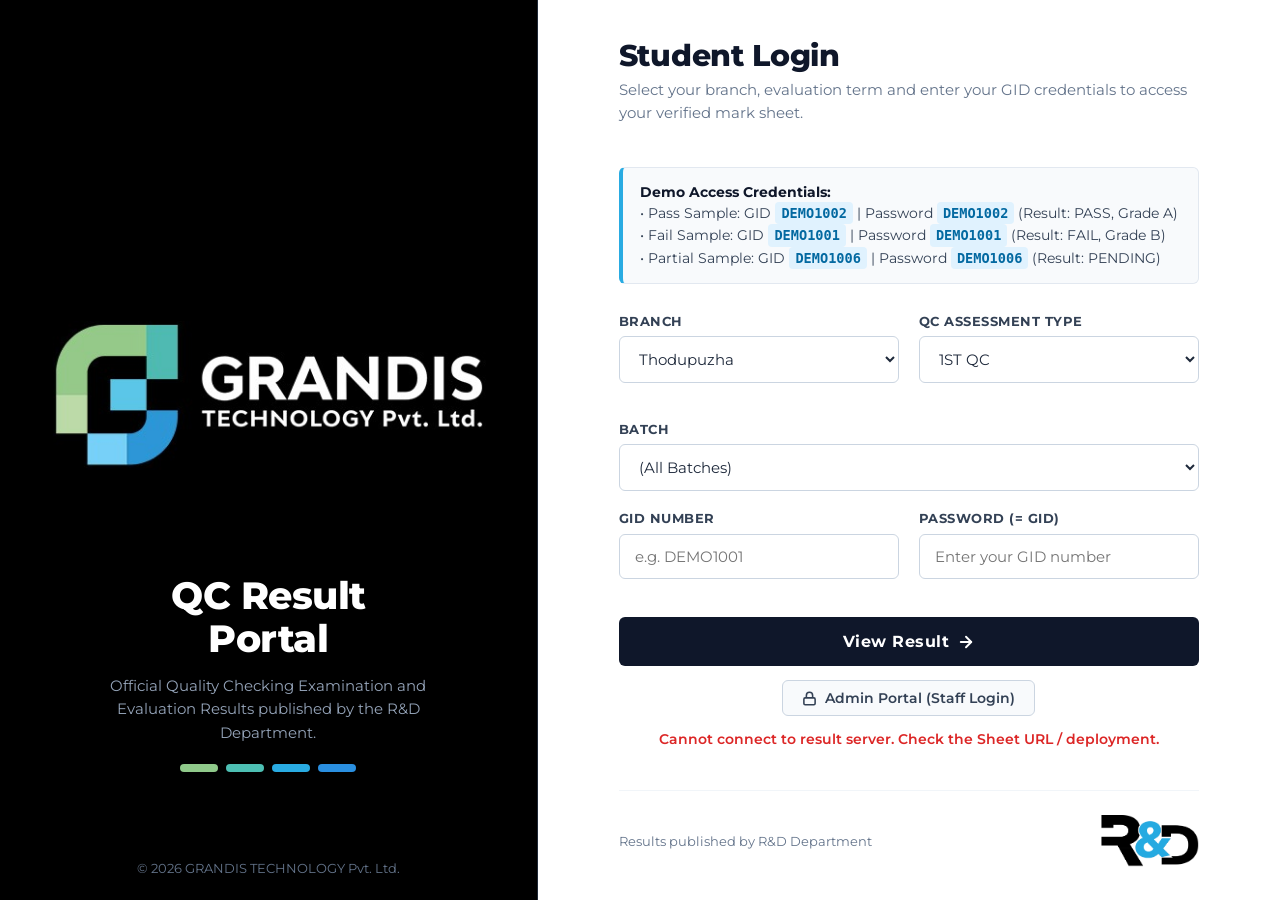
==== commit 1b48e9a0: "google sheet url added" ====
--- a/index.html
+++ b/index.html
@@ -222,13 +222,30 @@
     fillSelect('qcSelect', QCS);
 
     async function loadDynamicBranches() {
+      const errEl = document.getElementById('errMsg');
       try {
         const res = await api('branches');
         if (res && res.branches && res.branches.length > 0) {
+          const prevBr = document.getElementById('branchSelect').value;
           fillSelect('branchSelect', res.branches);
-          refreshBatchOptions();
-        }
-      } catch (e) {}
+          if (res.branches.includes(prevBr)) {
+            document.getElementById('branchSelect').value = prevBr;
+          }
+        }
+        if (res && res.qcs && res.qcs.length > 0) {
+          const prevQc = document.getElementById('qcSelect').value;
+          fillSelect('qcSelect', res.qcs);
+          if (res.qcs.includes(prevQc)) {
+            document.getElementById('qcSelect').value = prevQc;
+          }
+        }
+        refreshBatchOptions();
+      } catch (e) {
+        console.error("Branch / QC load error:", e);
+        if (typeof isGoogleSheetConfigured === "function" && isGoogleSheetConfigured() && errEl && !errEl.textContent) {
+          errEl.textContent = e.message || "Cannot connect to result server. Check the Sheet URL / deployment.";
+        }
+      }
     }
     loadDynamicBranches();
 
@@ -660,6 +677,7 @@
         if (isUserMatch && isPassMatch) {
           // Store session in sessionStorage (auto-logout on browser close)
           sessionStorage.setItem('grandis_admin_logged_in', 'true');
+          sessionStorage.setItem('grandis_admin_key', password);
 
           adminErrMsg.style.display = 'block';
           adminErrMsg.style.color = '#15803d';
